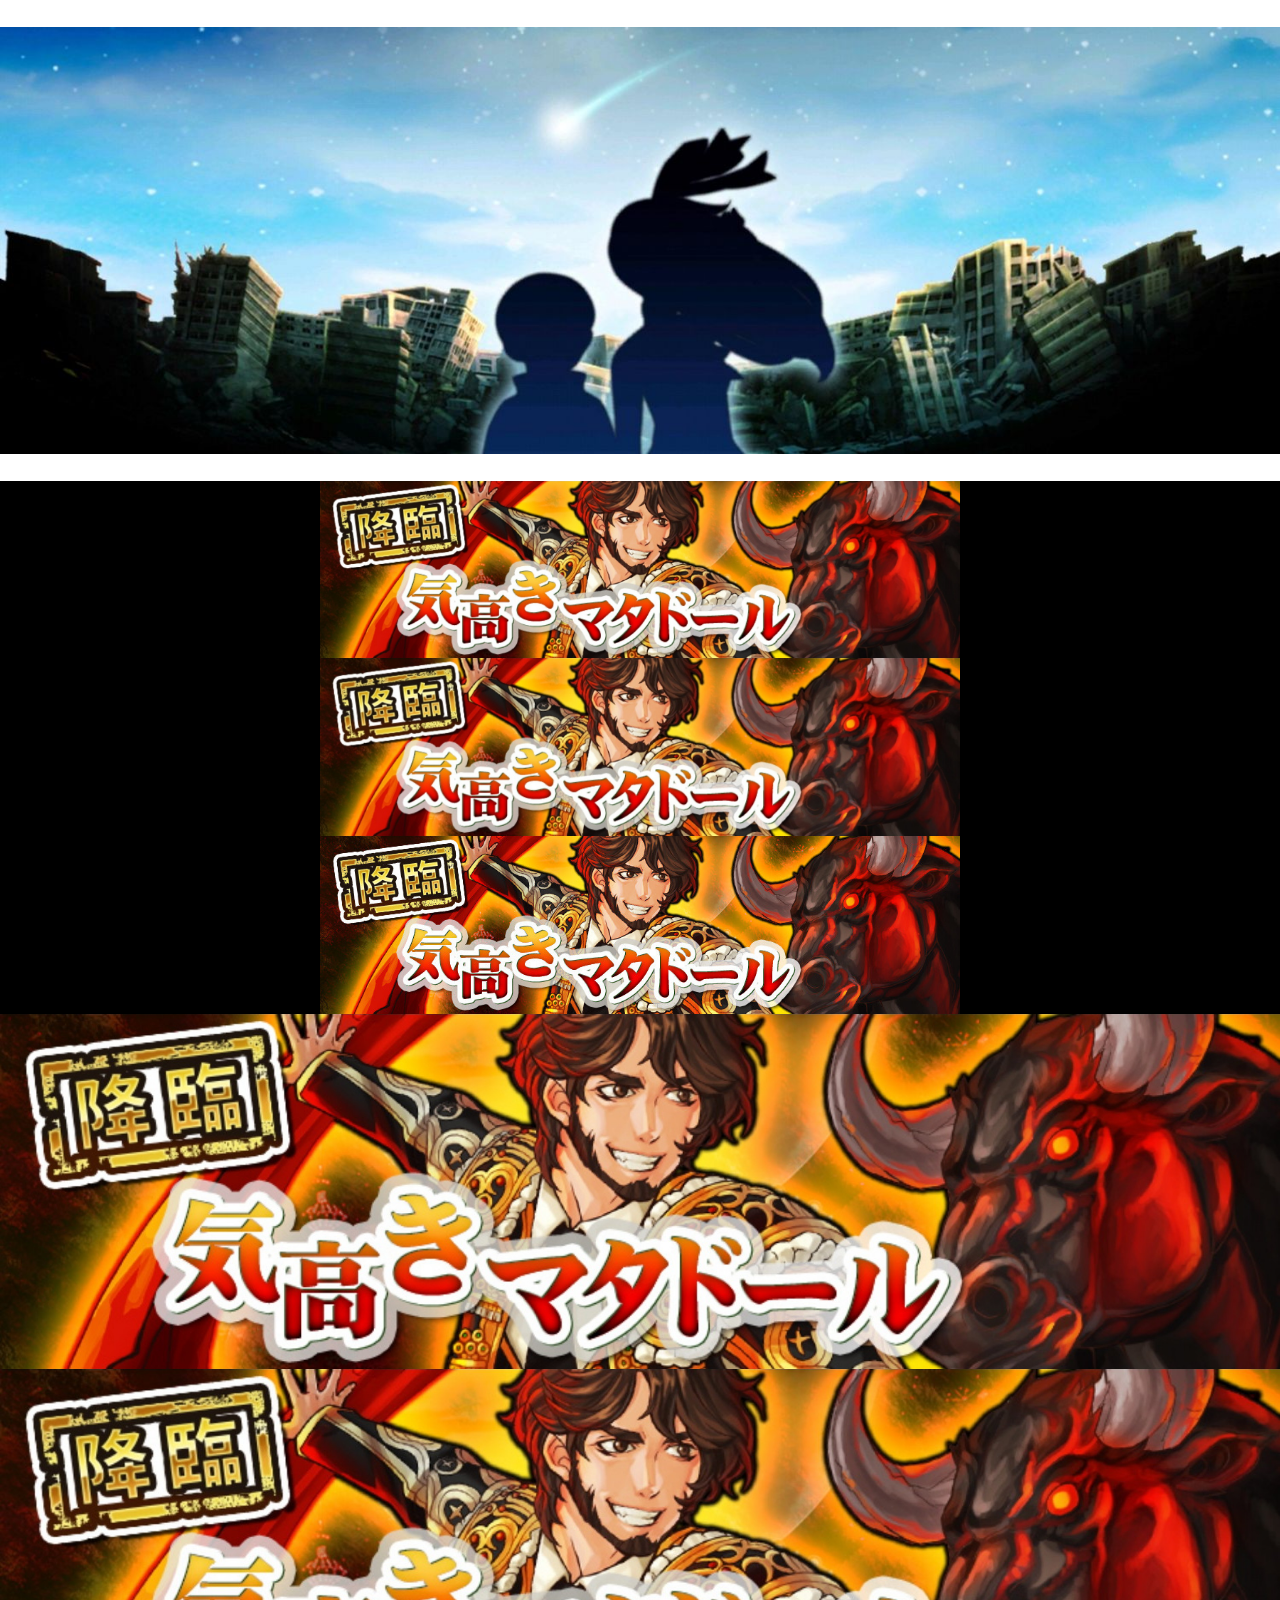
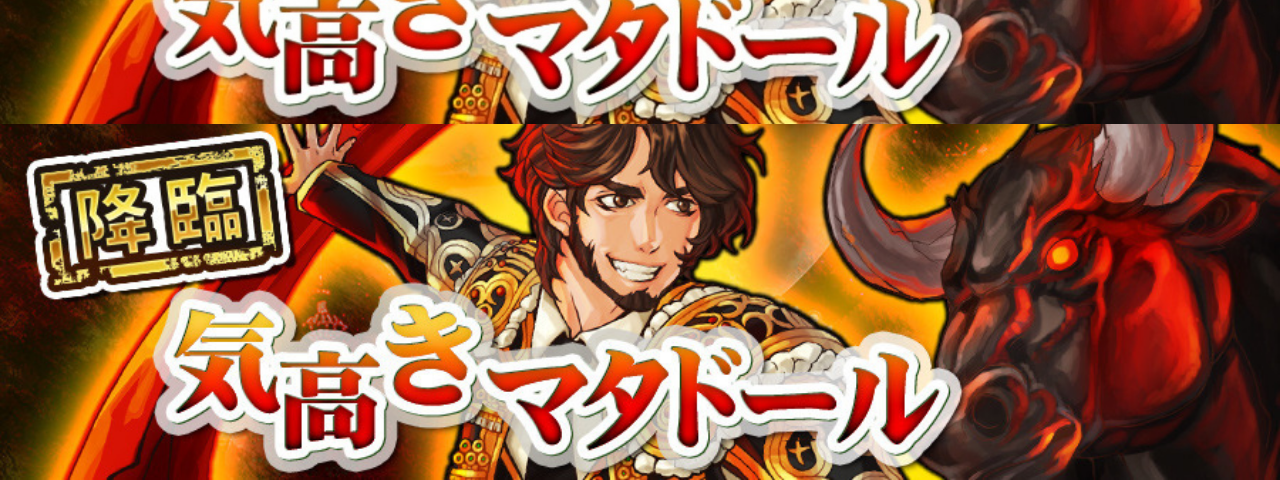
==== index.html @ b718bcb8 "リポジトリ再作成" ====
<!DOCTYPE html>
<html lang="ja">

<head>
  <meta charset="UTF-8">
  <meta name="viewport" content="width=device-width, initial-scale=1.0">
  <!-- <link rel="stylesheet" href="style/style.sass"> -->
  <link rel="stylesheet" href="style/style.css">
  <title>Document</title>
</head>

<body>
  <header>
    <img src="img/1500x500.jpg">
  </header>
  <main>

    <div>
      <img src="img/自作/トリミング/Screenshot_20200420-224745.jpg">
      <img src="img/自作/リサイズ/Screenshot_20200420-224745.jpg">
      <img src="img/他作/0101気高きマタドール.jpg">
    </div>
    <div>
      <img src="img/自作/トリミング/Screenshot_20200420-224745.jpg">
      <img src="img/自作/リサイズ/Screenshot_20200420-224745.jpg">
      <img src="img/他作/0101気高きマタドール.jpg">
    </div>
  </main>
</body>

</html>
---- style/style.css ----
html, body {
  width: 100%;
  height: 100vh;
  padding: 0;
  margin: 0;
  display: -webkit-box;
  display: -ms-flexbox;
  display: flex;
  -webkit-box-orient: vertical;
  -webkit-box-direction: normal;
      -ms-flex-direction: column;
          flex-direction: column;
}

html header, body header {
  display: -webkit-box;
  display: -ms-flexbox;
  display: flex;
  padding: 0;
  margin: 3vh 0;
}

html header img, body header img {
  margin: auto;
  width: 100%;
  -o-object-fit: cover;
     object-fit: cover;
}

html main div, body main div {
  display: -webkit-box;
  display: -ms-flexbox;
  display: flex;
  width: 100%;
  background: black;
}

html main div:nth-child(1), body main div:nth-child(1) {
  -webkit-box-orient: vertical;
  -webkit-box-direction: normal;
      -ms-flex-direction: column;
          flex-direction: column;
  -webkit-box-pack: center;
      -ms-flex-pack: center;
          justify-content: center;
}

html main div:nth-child(1) img, body main div:nth-child(1) img {
  margin: auto;
  width: 50%;
}

html main div:nth-child(2), body main div:nth-child(2) {
  -webkit-box-orient: vertical;
  -webkit-box-direction: normal;
      -ms-flex-direction: column;
          flex-direction: column;
}

html main div:nth-child(2) img, body main div:nth-child(2) img {
  width: 100%;
}
/*# sourceMappingURL=style.css.map */
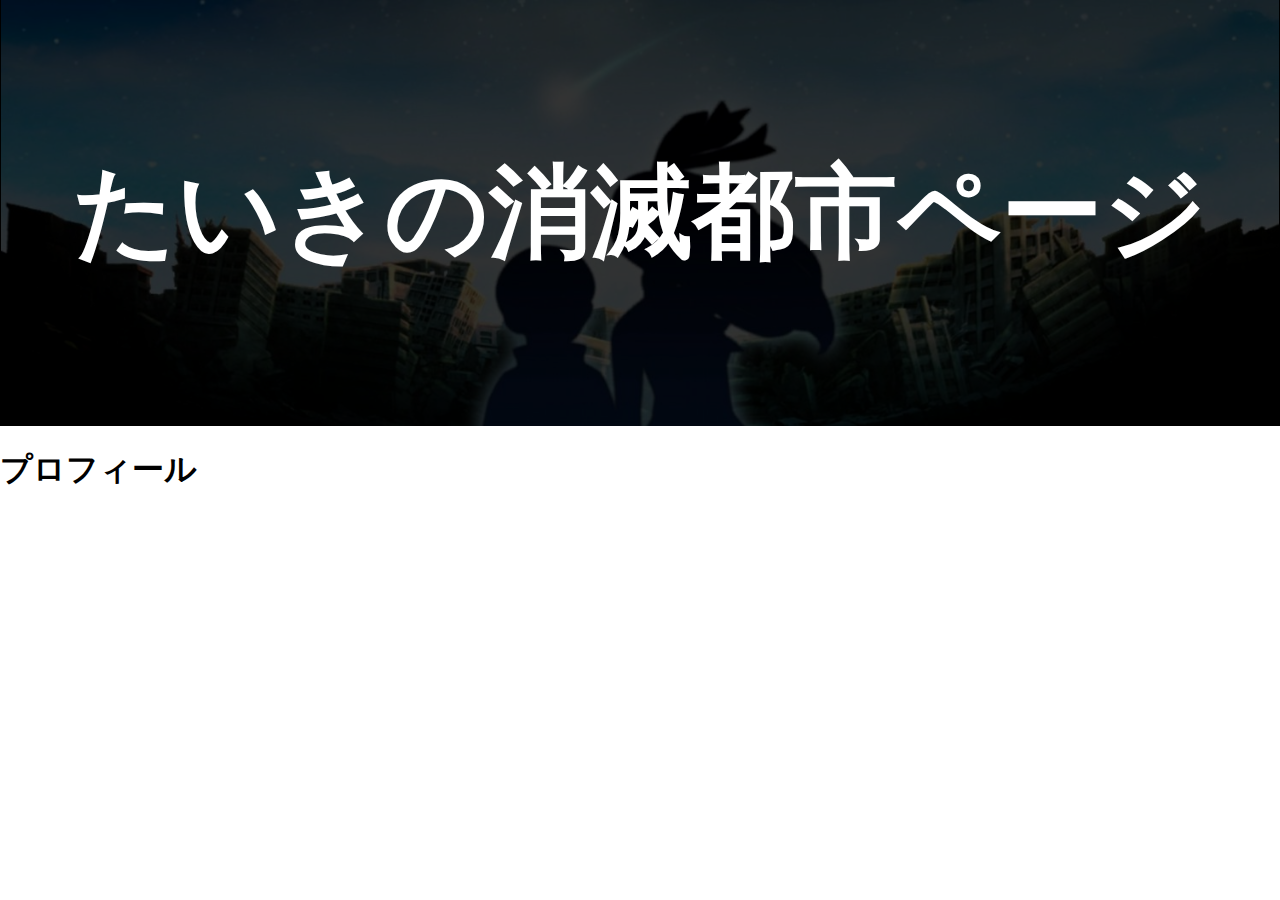
==== commit 1865d50b: "ページタイトルの完成" ====
--- a/index.html
+++ b/index.html
@@ -4,27 +4,21 @@
 <head>
   <meta charset="UTF-8">
   <meta name="viewport" content="width=device-width, initial-scale=1.0">
-  <!-- <link rel="stylesheet" href="style/style.sass"> -->
+  <link rel="stylesheet" href="style/style.sass">
   <link rel="stylesheet" href="style/style.css">
   <title>Document</title>
 </head>
 
+<header>
+  <div id="画像">
+    <div>
+      <h1>たいきの消滅都市ページ</h1>
+    </div>
+  </div>
+</header>
 <body>
-  <header>
-    <img src="img/1500x500.jpg">
-  </header>
   <main>
-
-    <div>
-      <img src="img/自作/トリミング/Screenshot_20200420-224745.jpg">
-      <img src="img/自作/リサイズ/Screenshot_20200420-224745.jpg">
-      <img src="img/他作/0101気高きマタドール.jpg">
-    </div>
-    <div>
-      <img src="img/自作/トリミング/Screenshot_20200420-224745.jpg">
-      <img src="img/自作/リサイズ/Screenshot_20200420-224745.jpg">
-      <img src="img/他作/0101気高きマタドール.jpg">
-    </div>
+    <h1>プロフィール</h1>
   </main>
 </body>
 
--- a/style/style.css
+++ b/style/style.css
@@ -1,3 +1,4 @@
+@charset "UTF-8";
 html, body {
   width: 100%;
   height: 100vh;
@@ -12,52 +13,35 @@
           flex-direction: column;
 }
 
-html header, body header {
+header {
+  width: 100%;
+  background: #000;
+}
+
+header #画像 {
+  width: 100%;
+  height: 33.3vw;
+  background-image: url("../img/1500x500.jpg");
   display: -webkit-box;
   display: -ms-flexbox;
   display: flex;
-  padding: 0;
-  margin: 3vh 0;
+  margin: 0;
+  background-size: contain;
+  background-position: center;
+  background-repeat: no-repeat;
 }
 
-html header img, body header img {
-  margin: auto;
+header #画像 div {
   width: 100%;
-  -o-object-fit: cover;
-     object-fit: cover;
-}
-
-html main div, body main div {
   display: -webkit-box;
   display: -ms-flexbox;
   display: flex;
-  width: 100%;
-  background: black;
+  background: rgba(0, 0, 0, 0.8);
 }
 
-html main div:nth-child(1), body main div:nth-child(1) {
-  -webkit-box-orient: vertical;
-  -webkit-box-direction: normal;
-      -ms-flex-direction: column;
-          flex-direction: column;
-  -webkit-box-pack: center;
-      -ms-flex-pack: center;
-          justify-content: center;
-}
-
-html main div:nth-child(1) img, body main div:nth-child(1) img {
+header #画像 div h1 {
   margin: auto;
-  width: 50%;
-}
-
-html main div:nth-child(2), body main div:nth-child(2) {
-  -webkit-box-orient: vertical;
-  -webkit-box-direction: normal;
-      -ms-flex-direction: column;
-          flex-direction: column;
-}
-
-html main div:nth-child(2) img, body main div:nth-child(2) img {
-  width: 100%;
+  color: #fff;
+  font-size: 8vw;
 }
 /*# sourceMappingURL=style.css.map */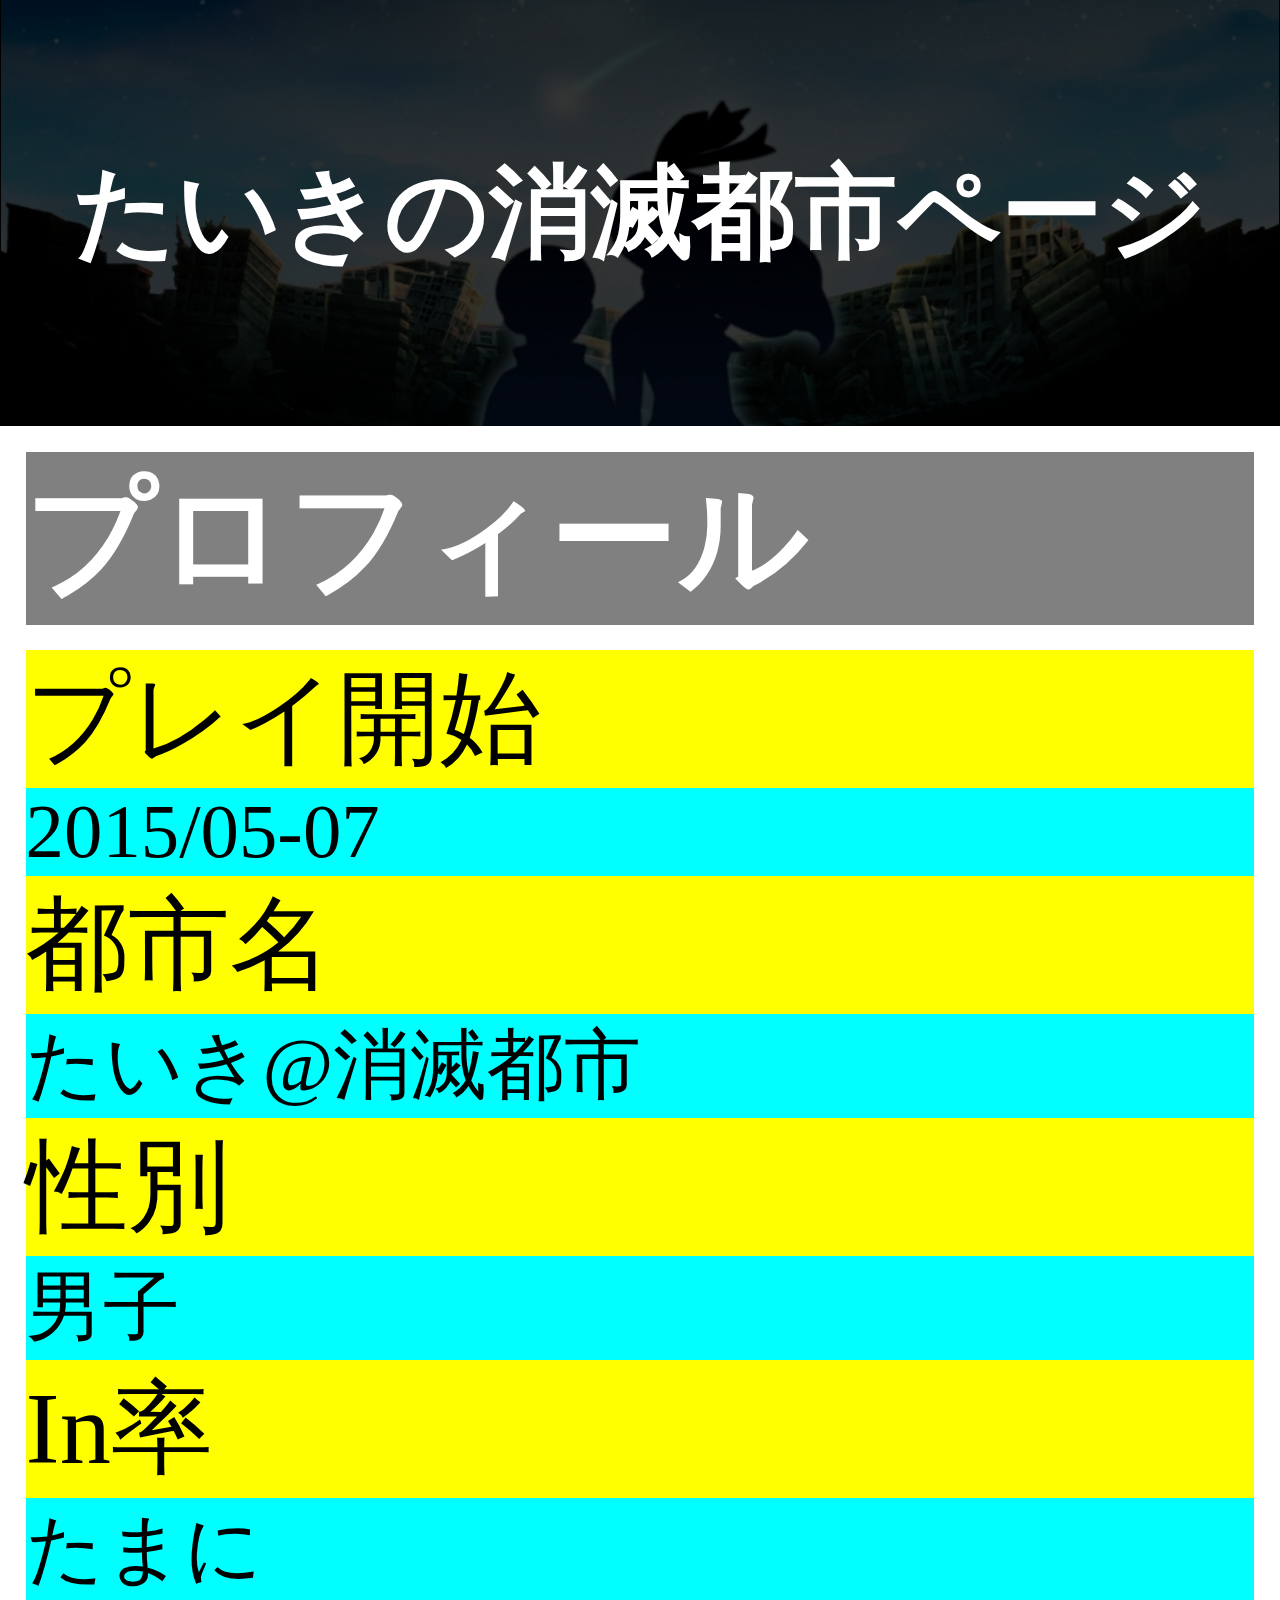
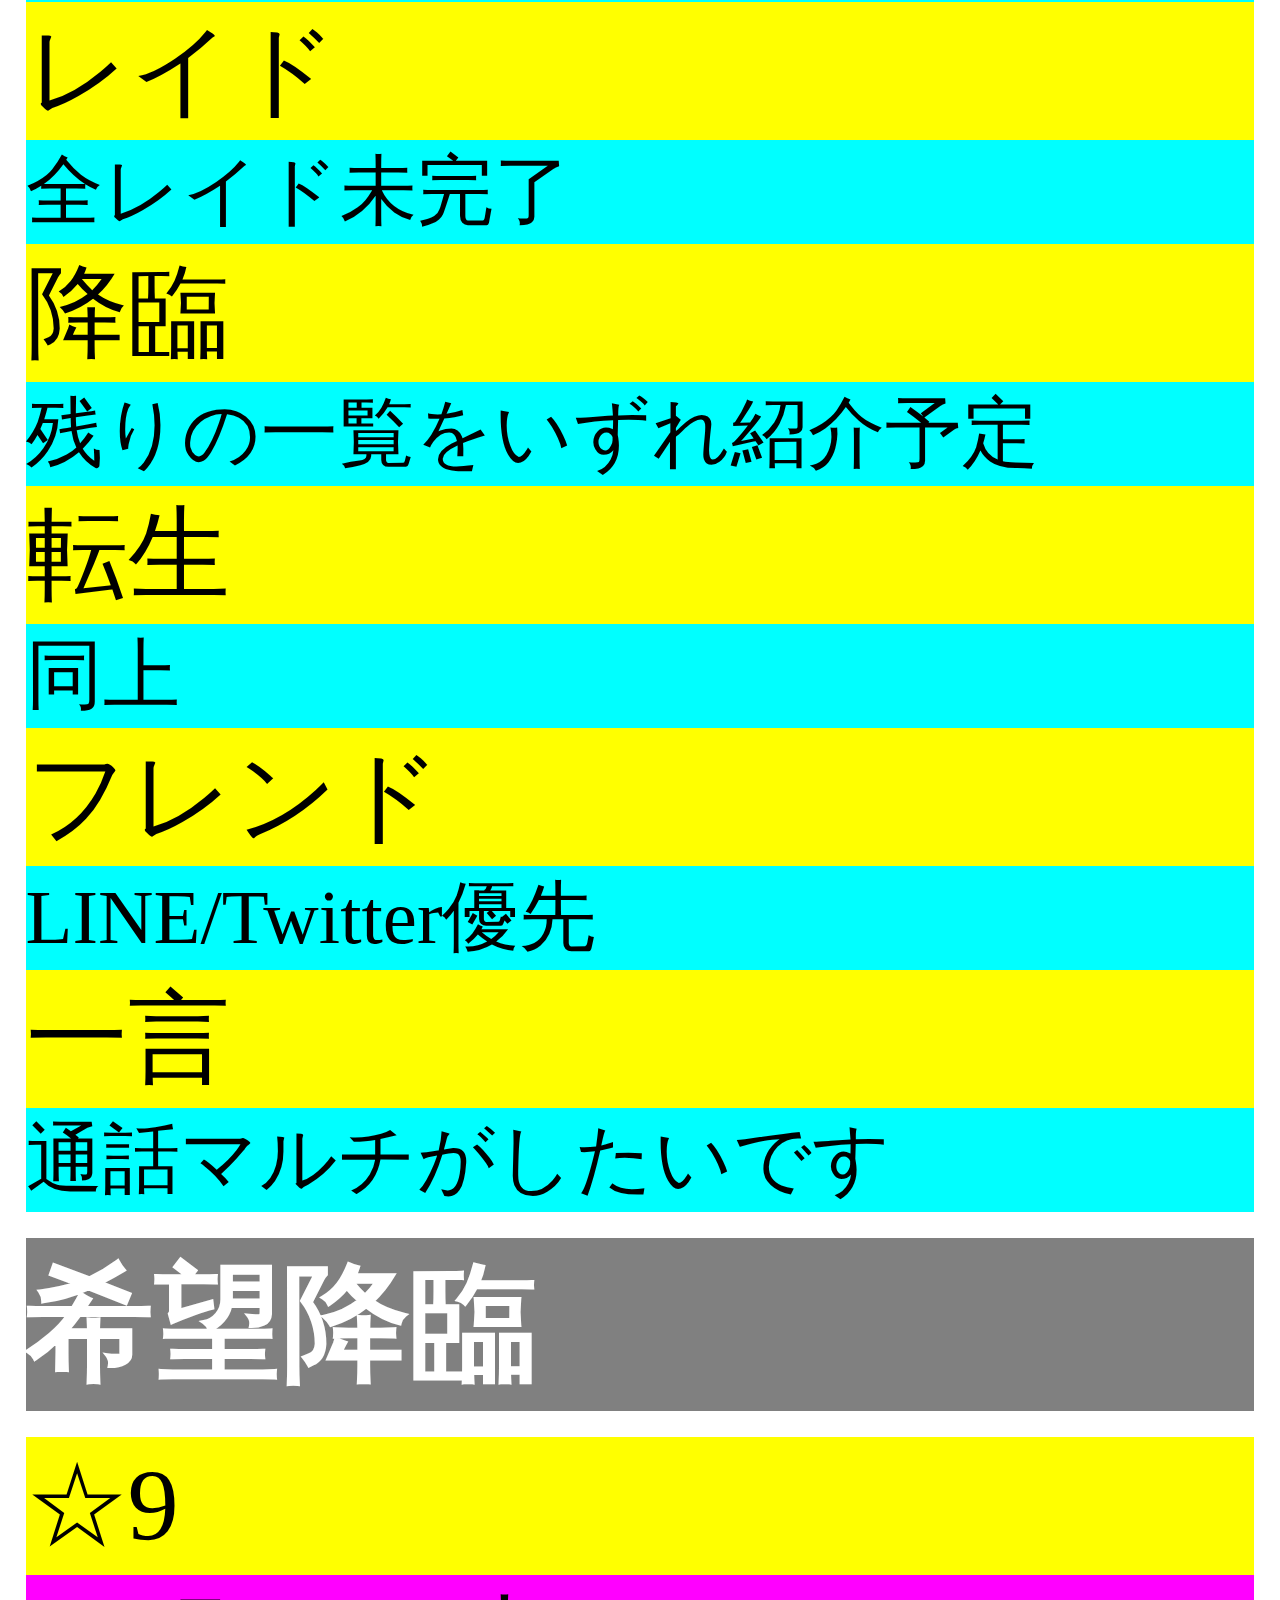
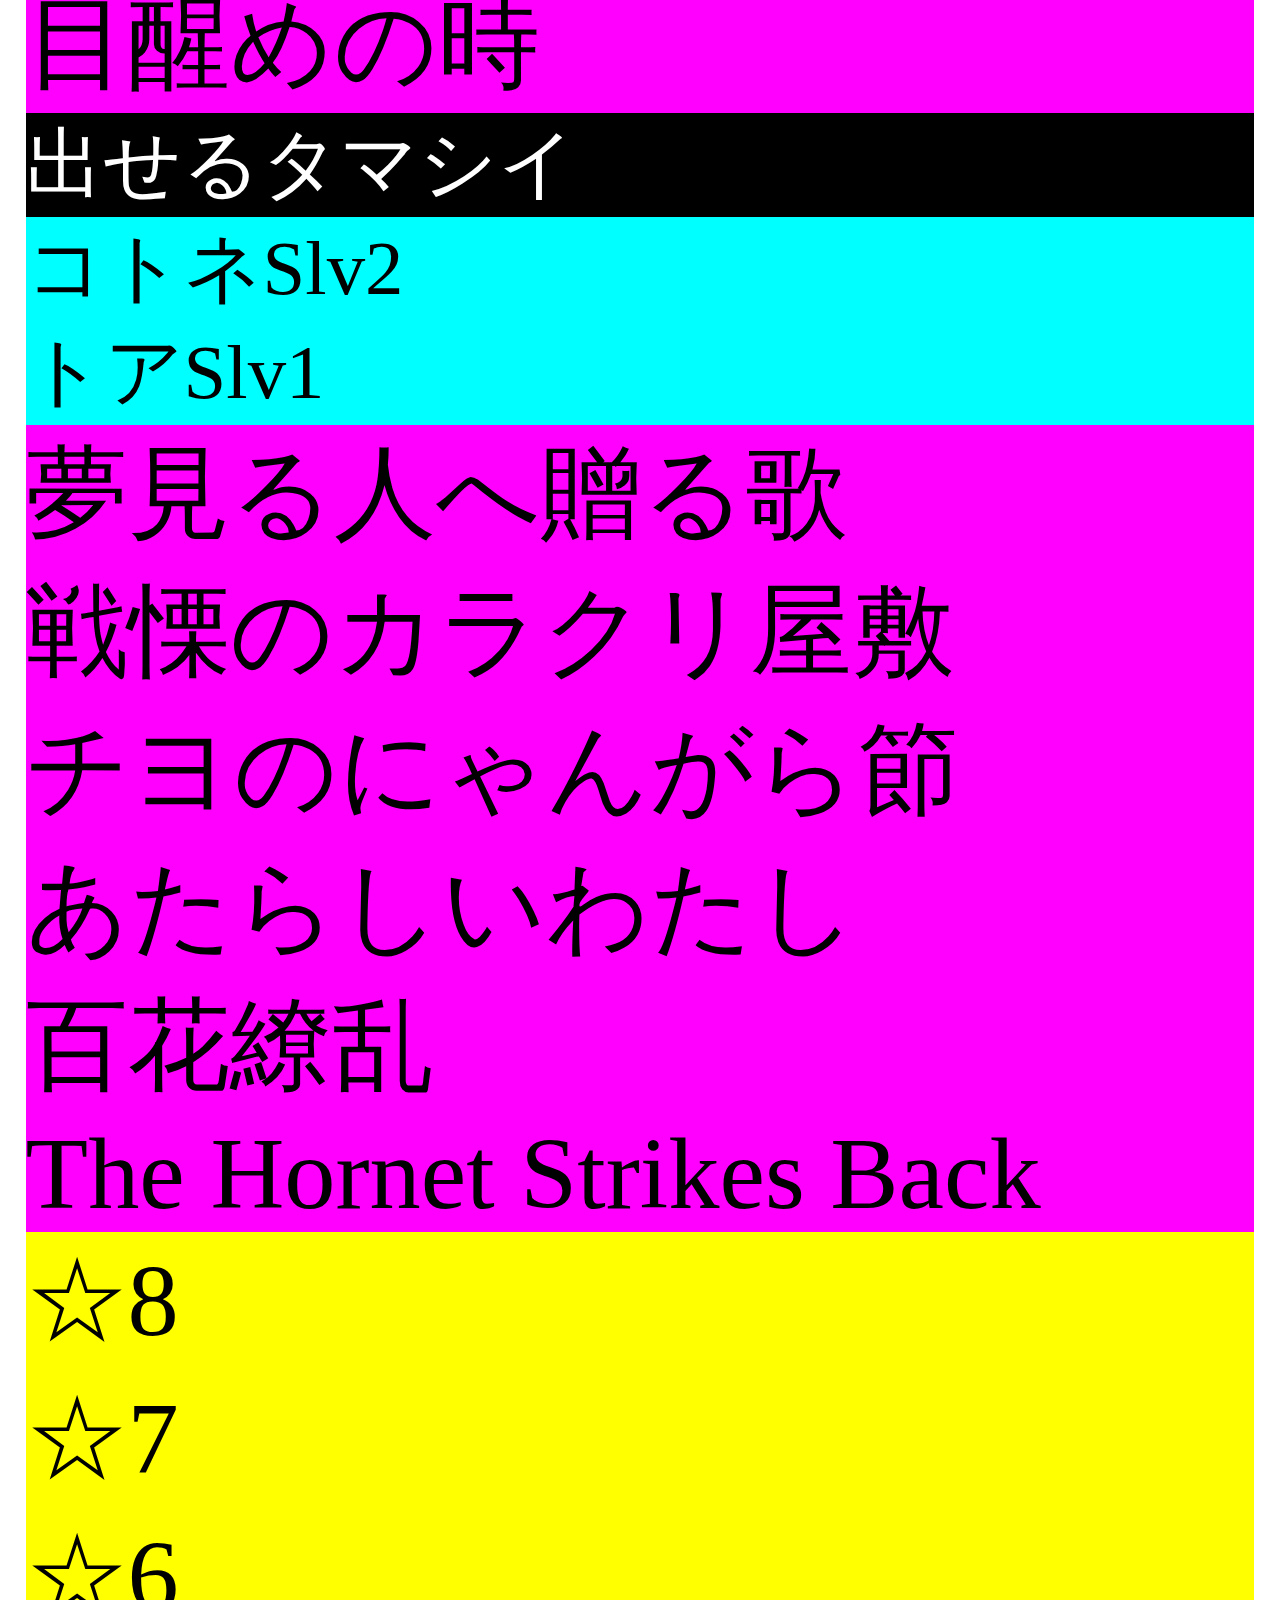
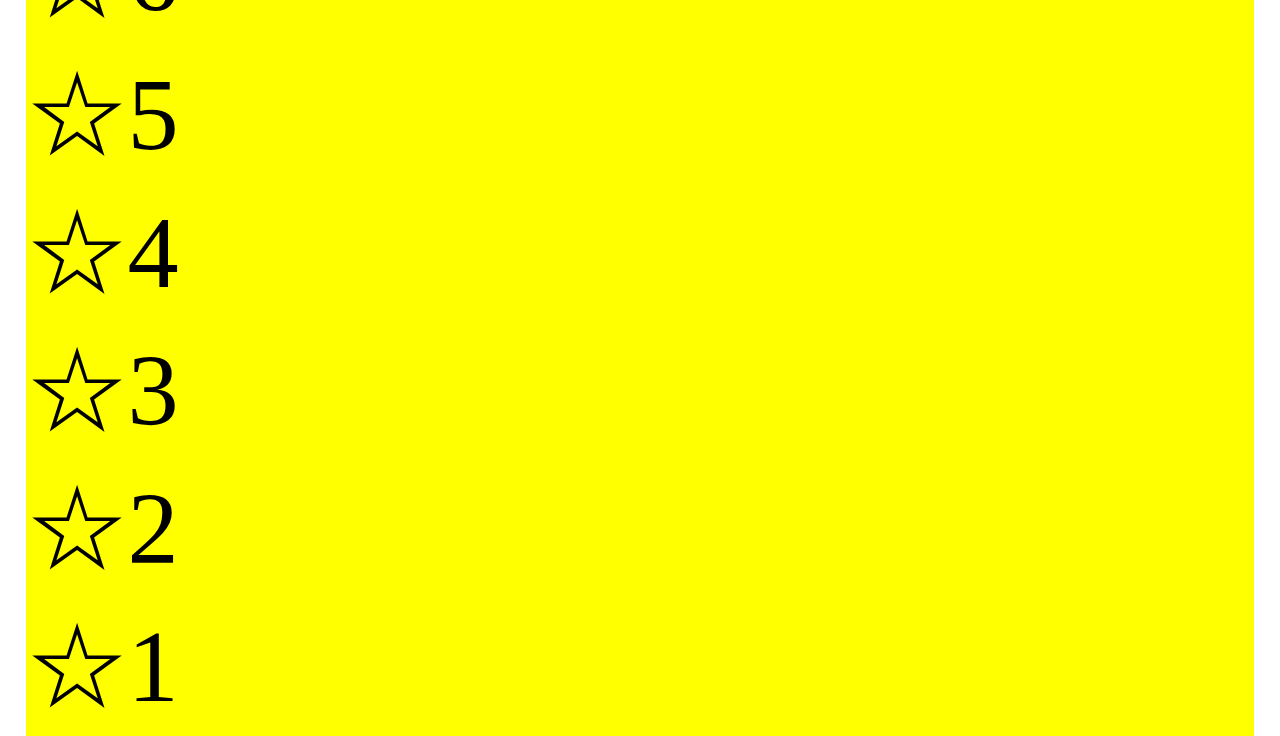
==== commit 224bce39: "公開可能" ====
--- a/index.html
+++ b/index.html
@@ -16,10 +16,67 @@
     </div>
   </div>
 </header>
+
 <body>
   <main>
     <h1>プロフィール</h1>
+    <div id="profile">
+      <dl>
+        <dt>プレイ開始</dt>
+        <dd>2015/05-07</dd>
+        <dt>都市名</dt>
+        <dd>たいき@消滅都市</dd>
+        <dt>性別</dt>
+        <dd>男子</dd>
+        <dt>In率</dt>
+        <dd>たまに</dd>
+        <dt>レイド</dt>
+        <dd>全レイド未完了</dd>
+        <dt>降臨</dt>
+        <dd>残りの一覧をいずれ紹介予定</dd>
+        <dt>転生</dt>
+        <dd>同上</dd>
+        <dt>フレンド</dt>
+        <dd>LINE/Twitter優先</dd>
+        <dt>一言</dt>
+        <dd>通話マルチがしたいです</dd>
+      </dl>
+    </div>
+    <h1>希望降臨</h1>
+    <div id="hope">
+      <dl>
+        <dt class="降臨">☆9</dt>
+        <dd>
+          <dl>
+            <dt>目醒めの時</dt>
+            <dd>
+              <dl>
+                <dd>出せるタマシイ</dd>
+                <dd>コトネSlv2</dd>
+                <dd>トアSlv1</dd>
+              </dl>
+            </dd>
+            <dt>夢見る人へ贈る歌</dt>
+            <dt>戦慄のカラクリ屋敷</dt>
+            <dt>チヨのにゃんがら節</dt>
+            <dt>あたらしいわたし</dt>
+            <dt>百花繚乱</dt>
+            <dt>The Hornet Strikes Back</dt>
+          </dl>
+        </dd>
+        <dt class="降臨">☆8</dt>
+        <dt class="降臨">☆7</dt>
+        <dt class="降臨">☆6</dt>
+        <dt class="降臨">☆5</dt>
+        <dt class="降臨">☆4</dt>
+        <dt class="降臨">☆3</dt>
+        <dt class="降臨">☆2</dt>
+        <dt class="降臨">☆1</dt>
+      </dl>
+    </div>
   </main>
+  <script src="https://ajax.googleapis.com/ajax/libs/jquery/1.11.1/jquery.min.js"></script>
+  <script src="js/main.js"></script>
 </body>
 
 </html>--- a/style/style.css
+++ b/style/style.css
@@ -44,4 +44,61 @@
   color: #fff;
   font-size: 8vw;
 }
+
+main > * {
+  margin: 0 2vw;
+}
+
+main h1 {
+  background: gray;
+  color: white;
+  font-size: 10vw;
+  margin: 2vw;
+  position: -webkit-sticky;
+  position: sticky;
+  top: 0;
+}
+
+main dl, main dt, main dd {
+  margin: 0;
+  padding: 0;
+}
+
+main dl {
+  background: magenta;
+  display: -webkit-box;
+  display: -ms-flexbox;
+  display: flex;
+  -webkit-box-pack: center;
+      -ms-flex-pack: center;
+          justify-content: center;
+  -ms-flex-wrap: wrap;
+      flex-wrap: wrap;
+}
+
+main dl dt {
+  width: 100%;
+  font-size: 8vw;
+  background: yellow;
+}
+
+main dl dd {
+  width: 100%;
+  font-size: 6vw;
+  background: cyan;
+}
+
+main dl dl dt {
+  background: magenta;
+}
+
+main dl dl dl {
+  background: cyan;
+}
+
+main dl dl dl dd:first-child {
+  font-size: 6vw;
+  color: white;
+  background: black;
+}
 /*# sourceMappingURL=style.css.map */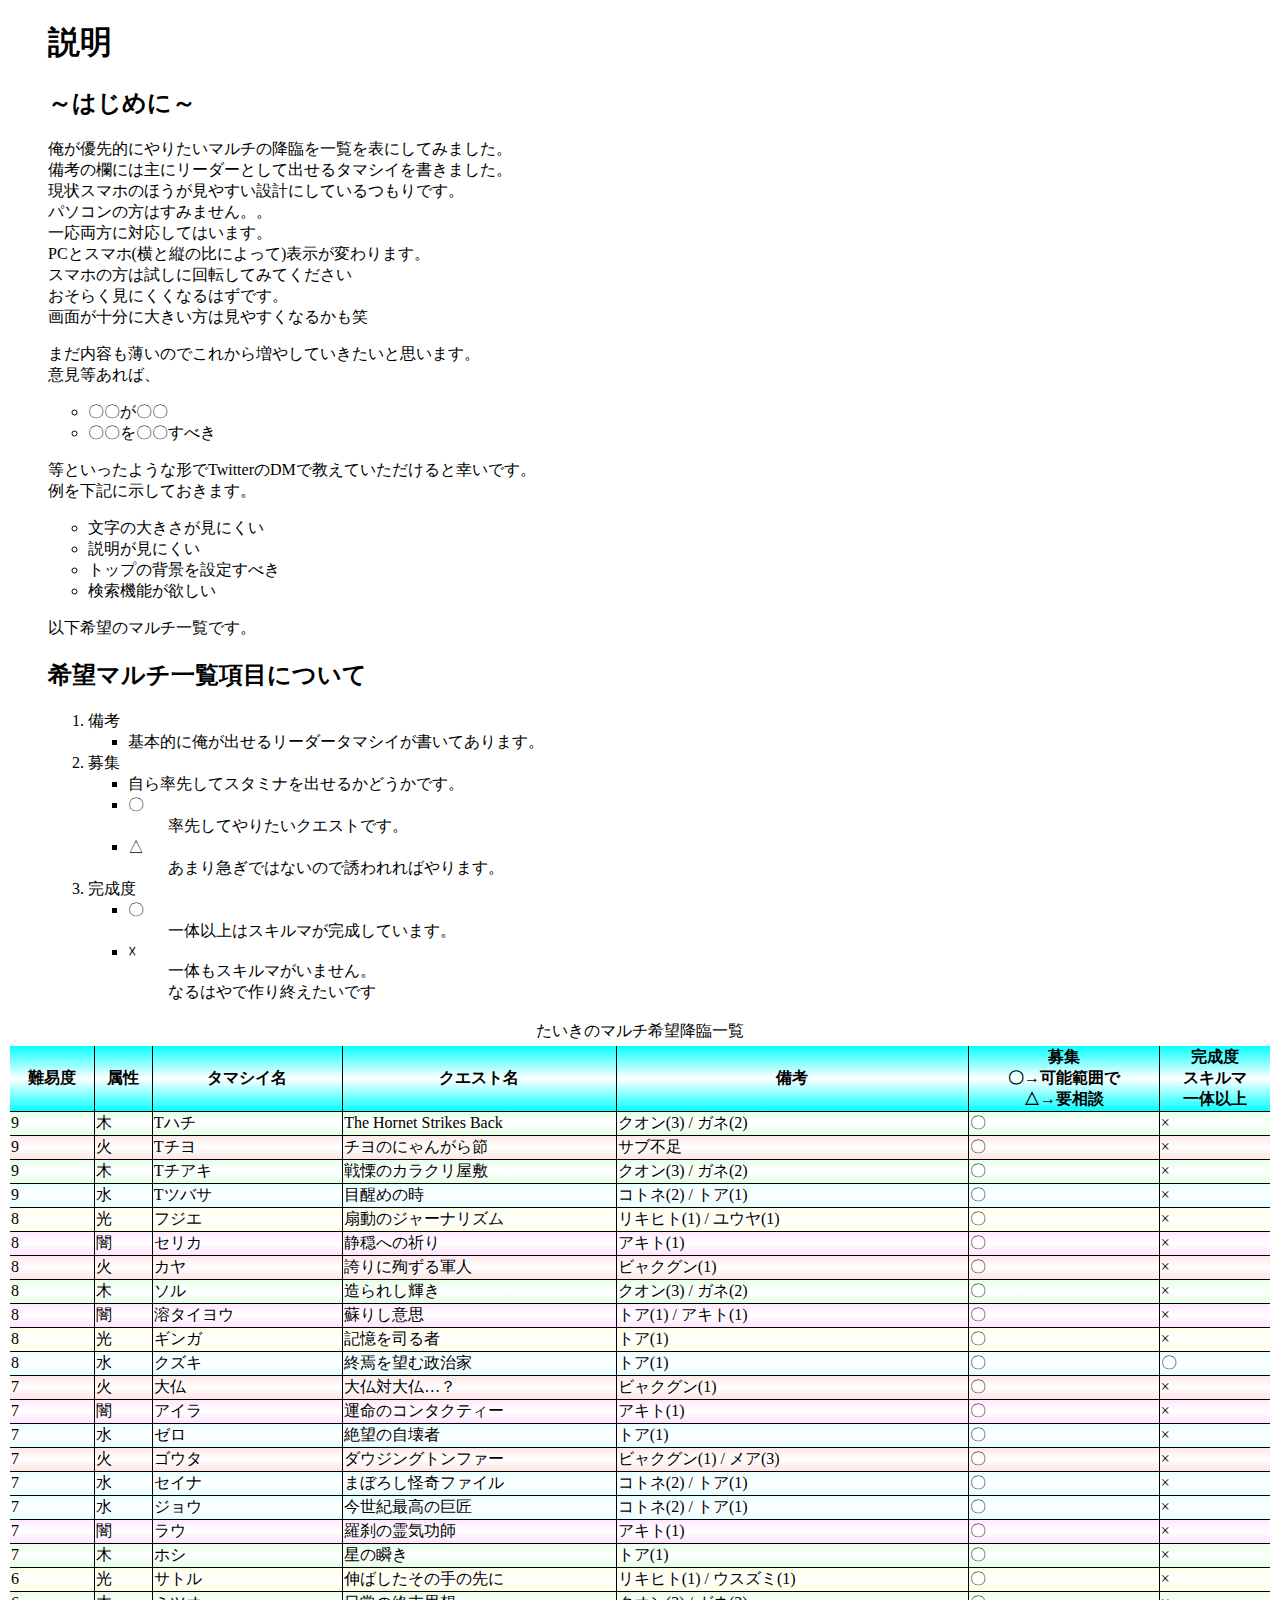
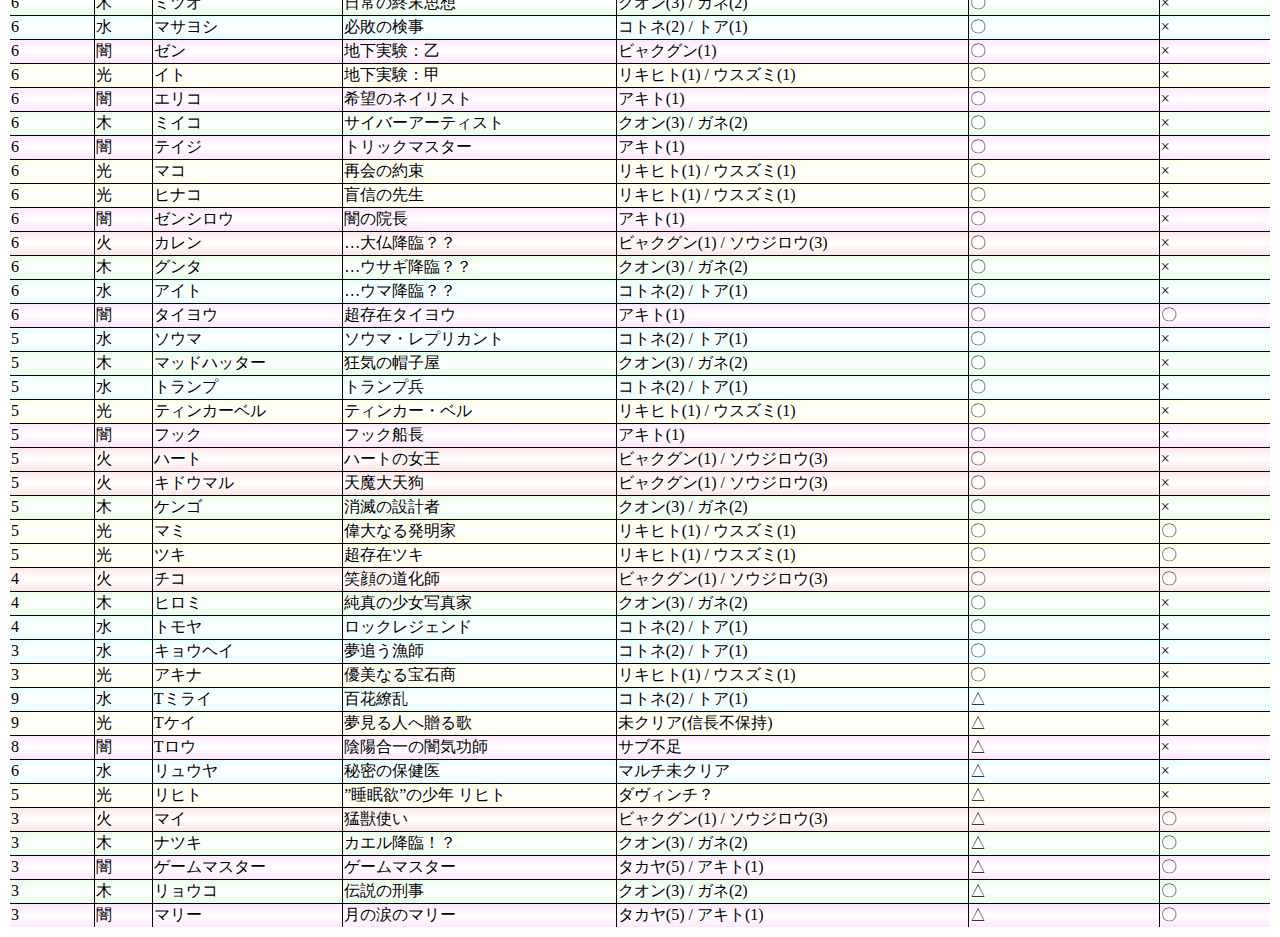
==== commit e207b1db: "公開用" ====
--- a/index.html
+++ b/index.html
@@ -2,81 +2,102 @@
 <html lang="ja">
 
 <head>
-  <meta charset="UTF-8">
-  <meta name="viewport" content="width=device-width, initial-scale=1.0">
-  <link rel="stylesheet" href="style/style.sass">
-  <link rel="stylesheet" href="style/style.css">
-  <title>Document</title>
+  <meta charset="utf-8">
+  <script src="js/jquery.js"></script>
+  <script src="js/jquery.csv.min.js"></script>
+  <script src="js/main.js"></script>
+  <link rel='stylesheet' href='css/list.sass'>
+  <link rel='stylesheet' href='css/list.css'>
+  <link rel='stylesheet' href='css/style.sass'>
+  <link rel='stylesheet' href='css/style.css'>
 </head>
 
-<header>
-  <div id="画像">
-    <div>
-      <h1>たいきの消滅都市ページ</h1>
-    </div>
-  </div>
-</header>
+<body>
+  <ul>
+    <h1>説明</h1>
+  </ul>
+  <ul>
+    <h2>～はじめに～</h2>
+    <p>
+      俺が優先的にやりたいマルチの降臨を一覧を表にしてみました。<br>
+      備考の欄には主にリーダーとして出せるタマシイを書きました。<br>
+      現状スマホのほうが見やすい設計にしているつもりです。<br>
+      パソコンの方はすみません。。<br>
+      一応両方に対応してはいます。<br>
+      PCとスマホ(横と縦の比によって)表示が変わります。<br>
+      スマホの方は試しに回転してみてください<br>
+      おそらく見にくくなるはずです。<br>
+      画面が十分に大きい方は見やすくなるかも笑<br>
+    </p>
+    <p>
+      まだ内容も薄いのでこれから増やしていきたいと思います。<br>
+      意見等あれば、<br>
+    </p>
+    <ul>
+      <li>〇〇が〇〇</li>
+      <li>〇〇を〇〇すべき</li>
+    </ul>
+    <p>等といったような形でTwitterのDMで教えていただけると幸いです。<br>
+      例を下記に示しておきます。
+    </p>
+    <ul>
+      <li>文字の大きさが見にくい</li>
+      <li>説明が見にくい</li>
+      <li>トップの背景を設定すべき</li>
+      <li>検索機能が欲しい</li>
+    </ul>
+    <p>以下希望のマルチ一覧です。</p>
+    <h2>希望マルチ一覧項目について</h2>
+    <ol>
+      <li>備考</li>
+      <ul>
+        <li>
+          基本的に俺が出せるリーダータマシイが書いてあります。
+        </li>
+      </ul>
+      <li>募集</li>
+      <ul>
+        <li>自ら率先してスタミナを出せるかどうかです。</li>
+        <li>〇</li>
+        <ul>
+          率先してやりたいクエストです。
+        </ul>
+        <li>△</li>
+        <ul>
+          あまり急ぎではないので誘われればやります。
+        </ul>
+      </ul>
+      <li>完成度</li>
+      <ul>
+        <li>〇</li>
+        <ul>
+          一体以上はスキルマが完成しています。
+        </ul>
+        <li>☓</li>
+        <ul>
+          一体もスキルマがいません。<br>
+          なるはやで作り終えたいです
+        </ul>
+      </ul>
+    </ol>
+    <!-- 難易度と属性にてソート(降順/昇順に並べ替え)が出来ます。<br> -->
+    <!-- 下記の項目にてチェックをつけると表を表示します。 -->
+    <!-- <ol>
+      <li><input type="checkbox">難易度</li>
+      <li><input type="checkbox">属性</li>
+      <li><input type="checkbox">クエスト名</li>
+      <li><input type="checkbox">タマシイ名</li>
+      <li><input type="checkbox">備考</li>
+      <li><input type="checkbox">募集</li>
+      <li><input type="checkbox">完成度</li>
+    </ol> -->
+  </ul>
 
-<body>
-  <main>
-    <h1>プロフィール</h1>
-    <div id="profile">
-      <dl>
-        <dt>プレイ開始</dt>
-        <dd>2015/05-07</dd>
-        <dt>都市名</dt>
-        <dd>たいき@消滅都市</dd>
-        <dt>性別</dt>
-        <dd>男子</dd>
-        <dt>In率</dt>
-        <dd>たまに</dd>
-        <dt>レイド</dt>
-        <dd>全レイド未完了</dd>
-        <dt>降臨</dt>
-        <dd>残りの一覧をいずれ紹介予定</dd>
-        <dt>転生</dt>
-        <dd>同上</dd>
-        <dt>フレンド</dt>
-        <dd>LINE/Twitter優先</dd>
-        <dt>一言</dt>
-        <dd>通話マルチがしたいです</dd>
-      </dl>
-    </div>
-    <h1>希望降臨</h1>
-    <div id="hope">
-      <dl>
-        <dt class="降臨">☆9</dt>
-        <dd>
-          <dl>
-            <dt>目醒めの時</dt>
-            <dd>
-              <dl>
-                <dd>出せるタマシイ</dd>
-                <dd>コトネSlv2</dd>
-                <dd>トアSlv1</dd>
-              </dl>
-            </dd>
-            <dt>夢見る人へ贈る歌</dt>
-            <dt>戦慄のカラクリ屋敷</dt>
-            <dt>チヨのにゃんがら節</dt>
-            <dt>あたらしいわたし</dt>
-            <dt>百花繚乱</dt>
-            <dt>The Hornet Strikes Back</dt>
-          </dl>
-        </dd>
-        <dt class="降臨">☆8</dt>
-        <dt class="降臨">☆7</dt>
-        <dt class="降臨">☆6</dt>
-        <dt class="降臨">☆5</dt>
-        <dt class="降臨">☆4</dt>
-        <dt class="降臨">☆3</dt>
-        <dt class="降臨">☆2</dt>
-        <dt class="降臨">☆1</dt>
-      </dl>
-    </div>
-  </main>
-  <script src="https://ajax.googleapis.com/ajax/libs/jquery/1.11.1/jquery.min.js"></script>
-  <script src="js/main.js"></script>
+
+  <table>
+    <caption>たいきのマルチ希望降臨一覧</caption>
+    <tbody id='csv-body'></tbody>
+  </table>
 </body>
 
 </html>--- a/css/list.css
+++ b/css/list.css
@@ -0,0 +1,51 @@
+@charset "UTF-8";
+table {
+  background: #ffffff;
+  color: #000000;
+  border-collapse: collapse;
+  width: 100%;
+  border: solid 2px #ffffff;
+}
+
+table caption {
+  color: #000000;
+  border: solid 2px #ffffff;
+  background: #ffffff;
+}
+
+table tr:nth-child(1) {
+  text-align: center;
+  font-weight: bold;
+  background: -webkit-gradient(linear, left top, left bottom, from(#00ffff), color-stop(#ffffff), to(#00ffff));
+  background: linear-gradient(#00ffff, #ffffff, #00ffff);
+}
+
+table tr td {
+  border: solid 0.5px #000000;
+}
+
+table tr.火 {
+  background: -webkit-gradient(linear, left top, left bottom, from(rgba(255, 0, 0, 0.1)), color-stop(#ffffff), to(rgba(255, 0, 0, 0.1)));
+  background: linear-gradient(rgba(255, 0, 0, 0.1), #ffffff, rgba(255, 0, 0, 0.1));
+}
+
+table tr.水 {
+  background: -webkit-gradient(linear, left top, left bottom, from(rgba(0, 255, 255, 0.1)), color-stop(#ffffff), to(rgba(0, 255, 255, 0.1)));
+  background: linear-gradient(rgba(0, 255, 255, 0.1), #ffffff, rgba(0, 255, 255, 0.1));
+}
+
+table tr.木 {
+  background: -webkit-gradient(linear, left top, left bottom, from(rgba(0, 255, 0, 0.1)), color-stop(#ffffff), to(rgba(0, 255, 0, 0.1)));
+  background: linear-gradient(rgba(0, 255, 0, 0.1), #ffffff, rgba(0, 255, 0, 0.1));
+}
+
+table tr.光 {
+  background: -webkit-gradient(linear, left top, left bottom, from(rgba(255, 255, 0, 0.1)), color-stop(#ffffff), to(rgba(255, 255, 0, 0.1)));
+  background: linear-gradient(rgba(255, 255, 0, 0.1), #ffffff, rgba(255, 255, 0, 0.1));
+}
+
+table tr.闇 {
+  background: -webkit-gradient(linear, left top, left bottom, from(rgba(255, 0, 255, 0.1)), color-stop(#ffffff), to(rgba(255, 0, 255, 0.1)));
+  background: linear-gradient(rgba(255, 0, 255, 0.1), #ffffff, rgba(255, 0, 255, 0.1));
+}
+/*# sourceMappingURL=list.css.map */--- a/css/style.css
+++ b/css/style.css
@@ -0,0 +1,70 @@
+@media (orientation: portrait) {
+  html, body {
+    margin: 0;
+    padding: 0;
+    background: #000000;
+    color: #ffffff;
+  }
+  body {
+    font-size: 3vmax;
+  }
+  body h1, body h2, body p {
+    margin: 0;
+  }
+  body p {
+    font-size: 6vw;
+  }
+  body h2 {
+    margin: 2vw 0;
+    font-size: 8vw;
+  }
+  body table tr {
+    display: -webkit-box;
+    display: -ms-flexbox;
+    display: flex;
+    -ms-flex-wrap: wrap;
+        flex-wrap: wrap;
+    width: 100%;
+    margin: 3vw 0;
+  }
+  body table tr:nth-child(1) {
+    position: -webkit-sticky;
+    position: sticky;
+    top: 0;
+  }
+  body table tr td {
+    text-align: center;
+  }
+  body table tr td:nth-child(1) {
+    -webkit-box-flex: 1;
+        -ms-flex-positive: 1;
+            flex-grow: 1;
+  }
+  body table tr td:nth-child(2) {
+    -webkit-box-flex: 1;
+        -ms-flex-positive: 1;
+            flex-grow: 1;
+  }
+  body table tr td:nth-child(3) {
+    -webkit-box-flex: 2;
+        -ms-flex-positive: 2;
+            flex-grow: 2;
+  }
+  body table tr td:nth-child(4) {
+    width: 100%;
+  }
+  body table tr td:nth-child(5) {
+    width: 100%;
+  }
+  body table tr td:nth-child(6) {
+    -webkit-box-flex: 1;
+        -ms-flex-positive: 1;
+            flex-grow: 1;
+  }
+  body table tr td:nth-child(7) {
+    -webkit-box-flex: 1;
+        -ms-flex-positive: 1;
+            flex-grow: 1;
+  }
+}
+/*# sourceMappingURL=style.css.map */